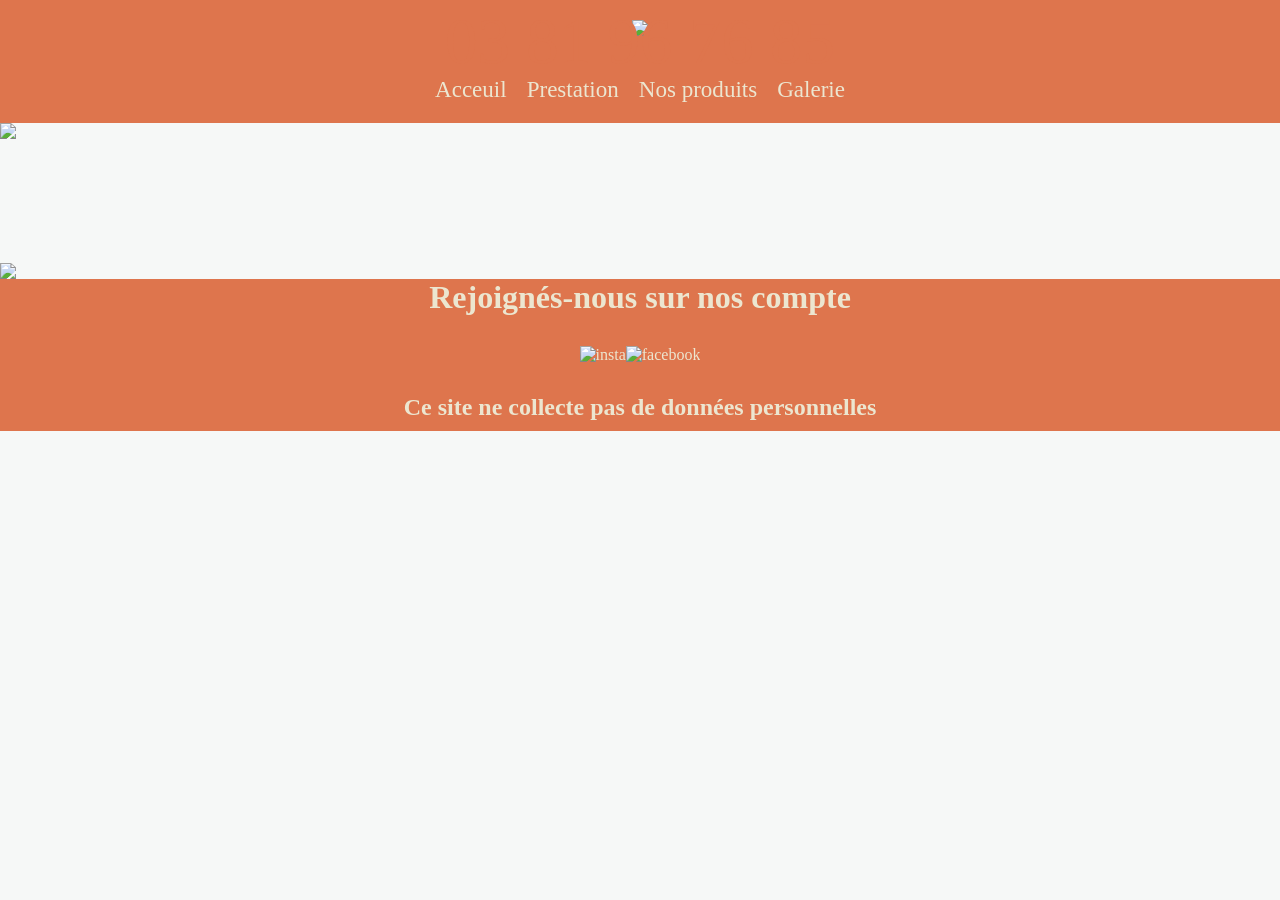
==== index.html @ da7a8a3f "Add files via upload" ====
<!DOCTYPE html>
<html lang="en">
<head>
    <meta charset="UTF-8">
    <meta name="viewport" content="width=device-width, initial-scale=1.0">
    <title>A Vamp Première</title>
    <link rel="stylesheet" href="index.css">
</head>
<body>
    <header>
        <img class="logo" src="Images/logo entreprise 1.png">
         <nav>
                <ul>
                    <li><a href="index.html">Acceuil</a></li>
                    <li><a href="prestation.html">Prestation</a></li>
                    <li><a href="nosproduits.html">Nos produits</a></li>
                    <li><a href="galerie.html">Galerie</a></li>
                </ul>
        </nav>
    </header>

    <main>
        <section class="fond1">
            <img src="Images/fond 1.png">
        </section>

        <section>
            <div class="fond2">
                <img src="Images/fond 2.png">
                <h2>Contactés-nous au </h2>
                <p>03 81 96 76 85</p>
            </div>
        </section>
    </main>
       
    <footer>
         <div>
            <h1>Rejoignés-nous sur nos compte </h1>
        </div>

        <div class="logo">
            <a href="https://www.instagram.com/avamp_premiere_ilm/"><img src="Images/logo insta 1.png" alt="insta"></a>
            <a href="https://www.facebook.com/profile.php?id=100063672157477"><img src="Images/logo facebook 1.png" alt="facebook"></a>
        </div>

        <div>
            <h2>Ce site ne collecte pas de données personnelles</h2>
        </div>
        
    </footer>
</body>
</html>
---- index.css ----
*{
    margin: 0;
    padding-bottom: 0px;
    box-sizing: border-box;
}

body { 
    background-color: #f6f8f7;
}

/*header*/
ul {
  font-family: "Playfair Display", serif;
  font-style: 600;
  display: flex;
  flex-direction: row;
  justify-content: space-around;
  padding: 10px;
  font-size: larger;
  list-style: none;
}

header {
  display: flex;
  flex-direction: column;
  align-items: center;
  justify-content: space-around;
  background-color: #de754d;
  color: #ece6d0;
}

a {
    color: #ece6d0;
    text-decoration: none;
}

h1 {
    font-family: "Playfair Display", serif;
    font-style: 600;
    display: flex;
    justify-content: center;
    color: #ece6d0;
    margin-bottom: 10px;
}

li {
   font-family: "Playfair Display", serif;
   font-style: 600;
   display: flex;
   flex-direction: row;
   justify-content: space-around;
   padding: 10px;
   font-size: larger;
}

a:hover {
    color: #f6f8f7;
}
/*F header*/


img {
  max-width: 100%;
  height: auto;
}


.fond1 {
    padding-bottom: 120px;
    max-width: 1000;
    height: 200;

}

.fond2 {
    position: relative; /* IMPORTANT */
}

.fond2 img {
    width: 100%;
    display: block;
}

/* titre */
.fond2 h2 {
    position: absolute;
    bottom: 290px;
    right: 80px;
    color: #ece6d0;
    font-family: "Playfair Display", serif;
    font-size: 64px;
}

/* téléphone */
.fond2 p {
    position: absolute;
    bottom: 200px;
    right: 80px;
    color: #de754d;
    font-size: 65px;
}

.fond2 h2,
.fond2 p {
    left: 50%;
    transform: translateX(-50%);
    text-align: center;
}

/*Footer*/
footer {
    background-color: #de754d;
}

h2 {
    color:#ece6d0 ; 
    font-family: "Playfair Display", serif;
    font-style: 600; 
    margin-top: 10px;
    margin-bottom: 10px;
}

div {
    display: flex;
    flex-direction: row;
    justify-content: space-around;
}

.logo {
    display: flex;
    justify-content: center; 
    padding-top: 20px;
    padding-bottom: 20px;  
}
/*F footer*/

/*100 → Thin
200 → Extra Light (Ultra Light)
300 → Light
400 → Normal (Regular)
500 → Medium
600 → Semi-Bold (équivalent de semibold) 
700 → Bold
800 → Extra Bold (Ultra Bold)
900 → Black (Heavy)*/

/* Tablette */
@media (max-width: 768px) {
  .box {
    width: 50%;
  }
}

/* Téléphone */
@media (max-width: 480px) {
  .box {
    width: 100%;
  }
}
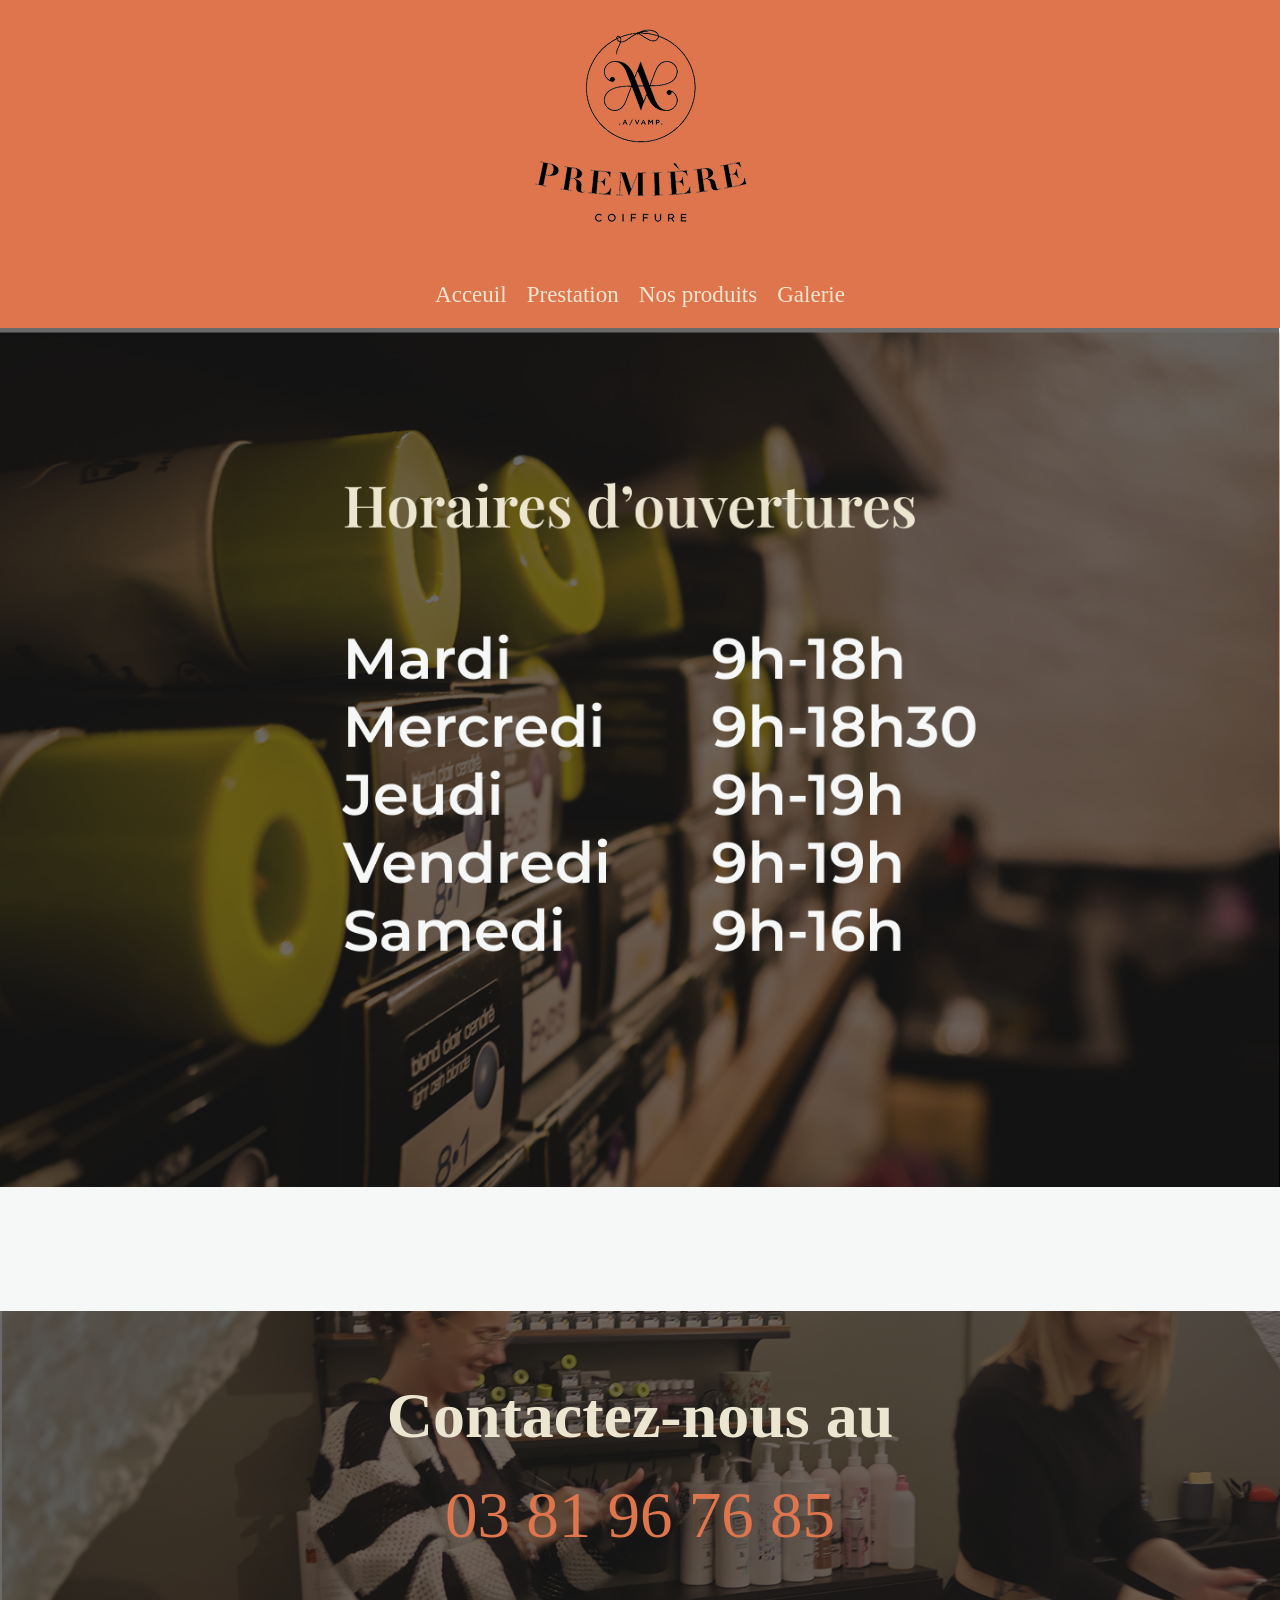
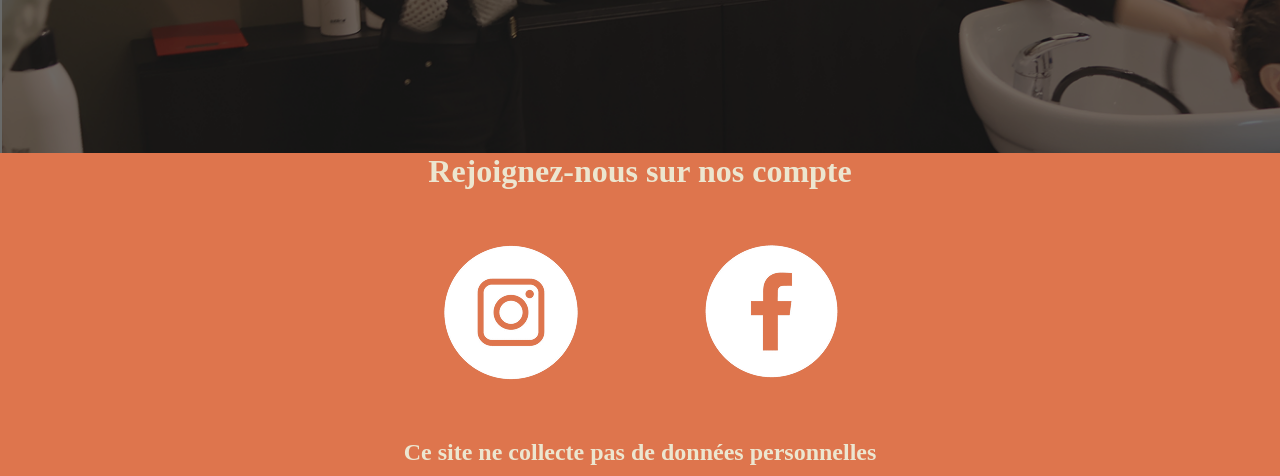
==== commit 6cce61b6: "Add files via upload" ====
--- a/index.html
+++ b/index.html
@@ -27,7 +27,7 @@
         <section>
             <div class="fond2">
                 <img src="Images/fond 2.png">
-                <h2>Contactés-nous au </h2>
+                <h2>Contactez-nous au </h2>
                 <p>03 81 96 76 85</p>
             </div>
         </section>
@@ -35,7 +35,7 @@
        
     <footer>
          <div>
-            <h1>Rejoignés-nous sur nos compte </h1>
+            <h1>Rejoignez-nous sur nos compte </h1>
         </div>
 
         <div class="logo">
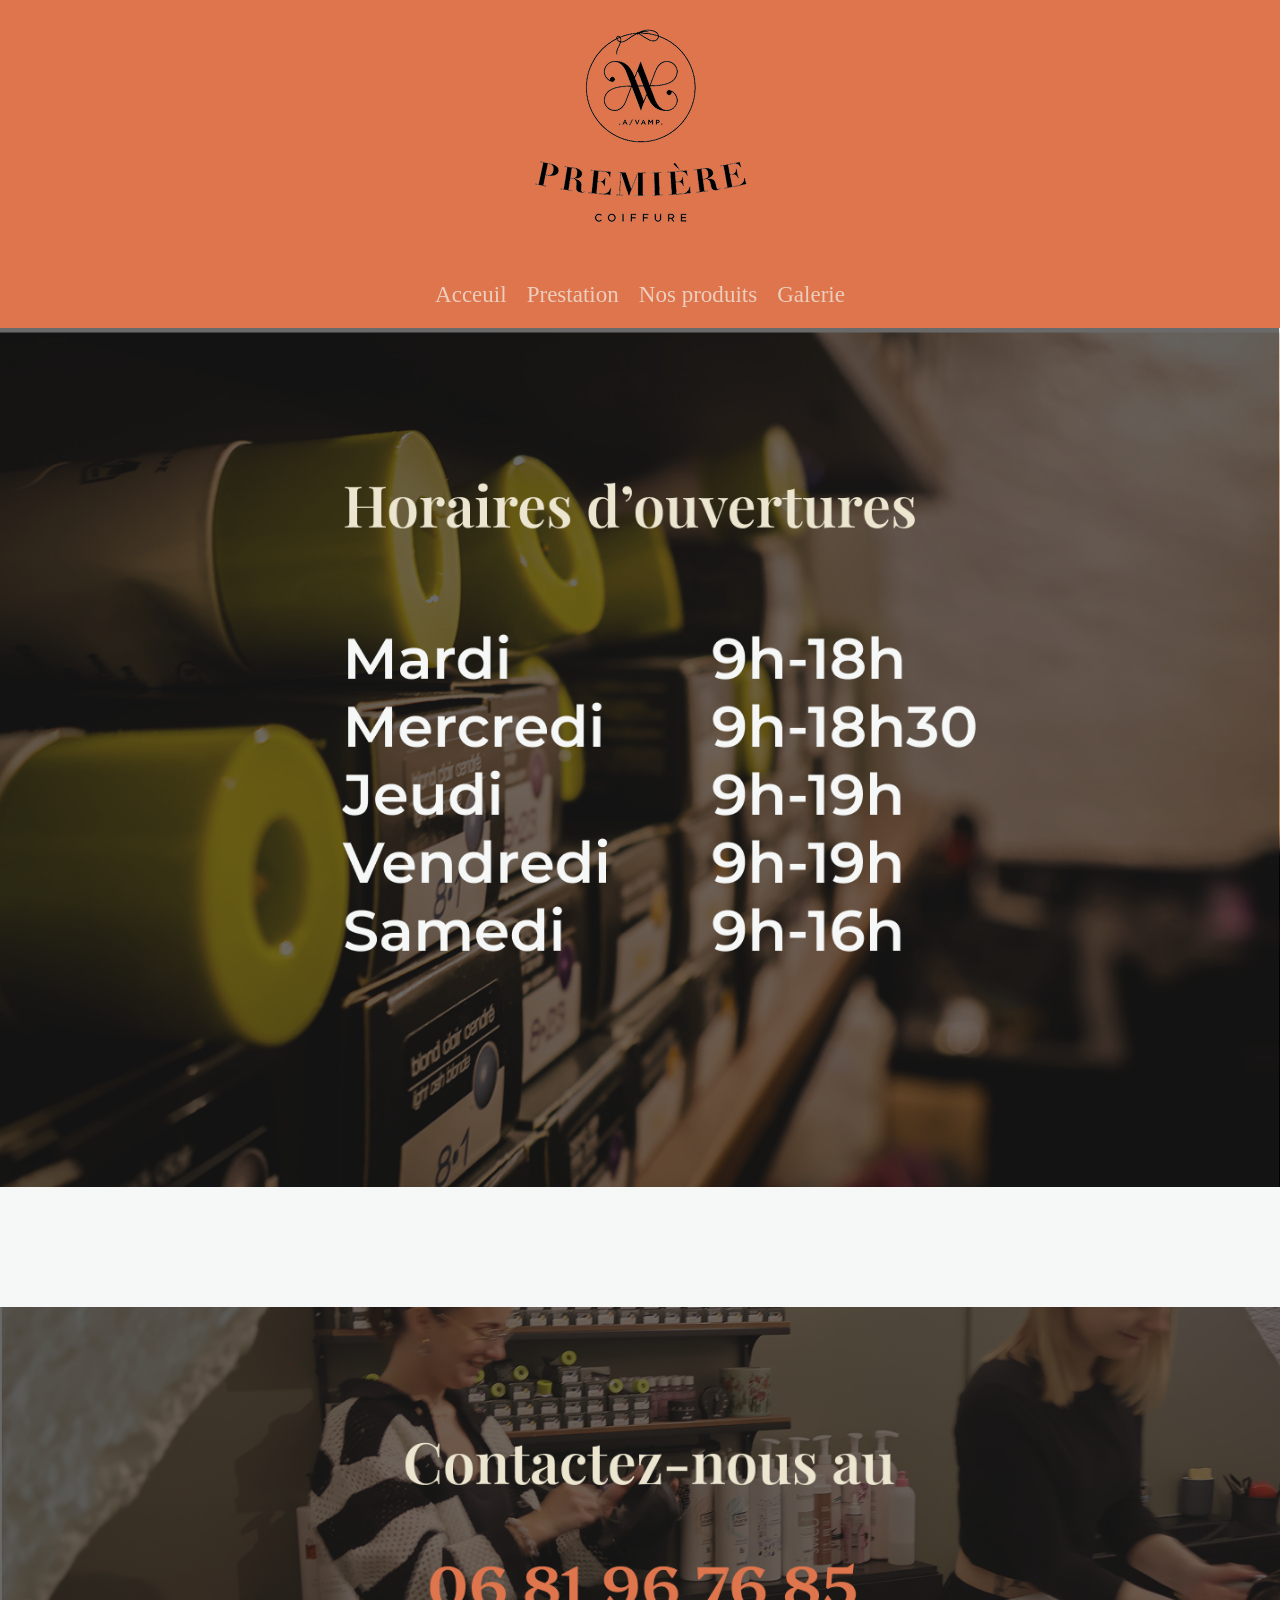
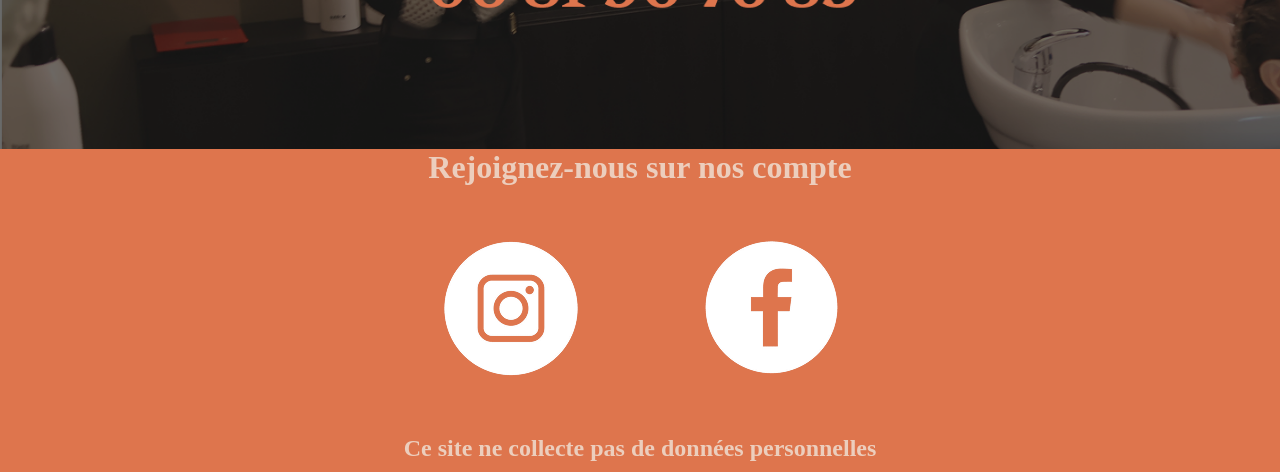
==== commit b0b1fb23: "Add files via upload" ====
--- a/index.html
+++ b/index.html
@@ -27,8 +27,6 @@
         <section>
             <div class="fond2">
                 <img src="Images/fond 2.png">
-                <h2>Contactez-nous au </h2>
-                <p>03 81 96 76 85</p>
             </div>
         </section>
     </main>
--- a/index.css
+++ b/index.css
@@ -1,36 +1,36 @@
-*{
+* {
     margin: 0;
     padding-bottom: 0px;
     box-sizing: border-box;
 }
 
-body { 
+body {
     background-color: #f6f8f7;
 }
 
-/*header*/
+/* header */
 ul {
-  font-family: "Playfair Display", serif;
-  font-style: 600;
-  display: flex;
-  flex-direction: row;
-  justify-content: space-around;
-  padding: 10px;
-  font-size: larger;
-  list-style: none;
+    font-family: "Playfair Display", serif;
+    font-style: 600;
+    display: flex;
+    flex-direction: row;
+    justify-content: space-around;
+    padding: 10px;
+    font-size: larger;
+    list-style: none;
 }
 
 header {
-  display: flex;
-  flex-direction: column;
-  align-items: center;
-  justify-content: space-around;
-  background-color: #de754d;
-  color: #ece6d0;
+    display: flex;
+    flex-direction: column;
+    align-items: center; /* ✅ mieux */
+    justify-content: center;
+    background-color: #de754d;
+    color: #eccebd;
 }
 
 a {
-    color: #ece6d0;
+    color: #eccebd;
     text-decoration: none;
 }
 
@@ -39,83 +39,50 @@
     font-style: 600;
     display: flex;
     justify-content: center;
-    color: #ece6d0;
+    color: #eccebd;
     margin-bottom: 10px;
 }
 
 li {
-   font-family: "Playfair Display", serif;
-   font-style: 600;
-   display: flex;
-   flex-direction: row;
-   justify-content: space-around;
-   padding: 10px;
-   font-size: larger;
+    font-family: "Playfair Display", serif;
+    font-style: 600;
+    display: flex;
+    flex-direction: row;
+    justify-content: space-around;
+    padding: 10px;
+    font-size: larger;
 }
 
 a:hover {
     color: #f6f8f7;
 }
-/*F header*/
-
+/* fin header */
 
 img {
-  max-width: 100%;
-  height: auto;
+    max-width: 100%;
+    height: auto;
 }
 
+/* section image 1 */
+.fond1 {
+    width: 100%;
+    margin-bottom: 120px; 
+}    
 
-.fond1 {
-    padding-bottom: 120px;
-    max-width: 1000;
-    height: 200;
-
-}
-
-.fond2 {
-    position: relative; /* IMPORTANT */
-}
-
-.fond2 img {
+.fond1 img {
     width: 100%;
     display: block;
 }
 
-/* titre */
-.fond2 h2 {
-    position: absolute;
-    bottom: 290px;
-    right: 80px;
-    color: #ece6d0;
-    font-family: "Playfair Display", serif;
-    font-size: 64px;
-}
-
-/* téléphone */
-.fond2 p {
-    position: absolute;
-    bottom: 200px;
-    right: 80px;
-    color: #de754d;
-    font-size: 65px;
-}
-
-.fond2 h2,
-.fond2 p {
-    left: 50%;
-    transform: translateX(-50%);
-    text-align: center;
-}
-
-/*Footer*/
+/* FOOTER */
 footer {
     background-color: #de754d;
 }
 
 h2 {
-    color:#ece6d0 ; 
+    color: #eccebd;
     font-family: "Playfair Display", serif;
-    font-style: 600; 
+    font-style: 600;
     margin-top: 10px;
     margin-bottom: 10px;
 }
@@ -128,32 +95,59 @@
 
 .logo {
     display: flex;
-    justify-content: center; 
+    justify-content: center;
     padding-top: 20px;
-    padding-bottom: 20px;  
-}
-/*F footer*/
-
-/*100 → Thin
-200 → Extra Light (Ultra Light)
-300 → Light
-400 → Normal (Regular)
-500 → Medium
-600 → Semi-Bold (équivalent de semibold) 
-700 → Bold
-800 → Extra Bold (Ultra Bold)
-900 → Black (Heavy)*/
-
-/* Tablette */
-@media (max-width: 768px) {
-  .box {
-    width: 50%;
-  }
+    padding-bottom: 20px;
 }
 
-/* Téléphone */
-@media (max-width: 480px) {
-  .box {
-    width: 100%;
-  }
-}+/* ========================= */
+/* ✅ RESPONSIVE MOBILE */
+/* ========================= */
+@media (max-width: 768px) {
+
+    /* MENU */
+    ul {
+        flex-direction: column;
+        align-items: center;
+    }
+
+    li {
+        padding: 5px;
+    }
+
+    /* TEXTE SUR IMAGE */
+    .fond2 h2 {
+        position: absolute;
+        bottom: 40%;
+        right: 50%;
+        transform: translateX(50%);
+        text-align: center;
+        font-size: 28px;
+    }
+
+    .fond2 p {
+        position: absolute;
+        bottom: 20%;
+        right: 50%;
+        transform: translateX(50%);
+        text-align: center;
+        font-size: 24px;
+    }
+
+    /* FOOTER */
+    div {
+        flex-direction: column;
+        align-items: center;
+        text-align: center;
+    }
+
+    .logo {
+        flex-direction: row;
+    }
+}
+
+@media (max-width: 768px) {
+    .fond1 {
+        margin-bottom: 40px; /* ✅ espace réduit pour mobile */
+    }
+}
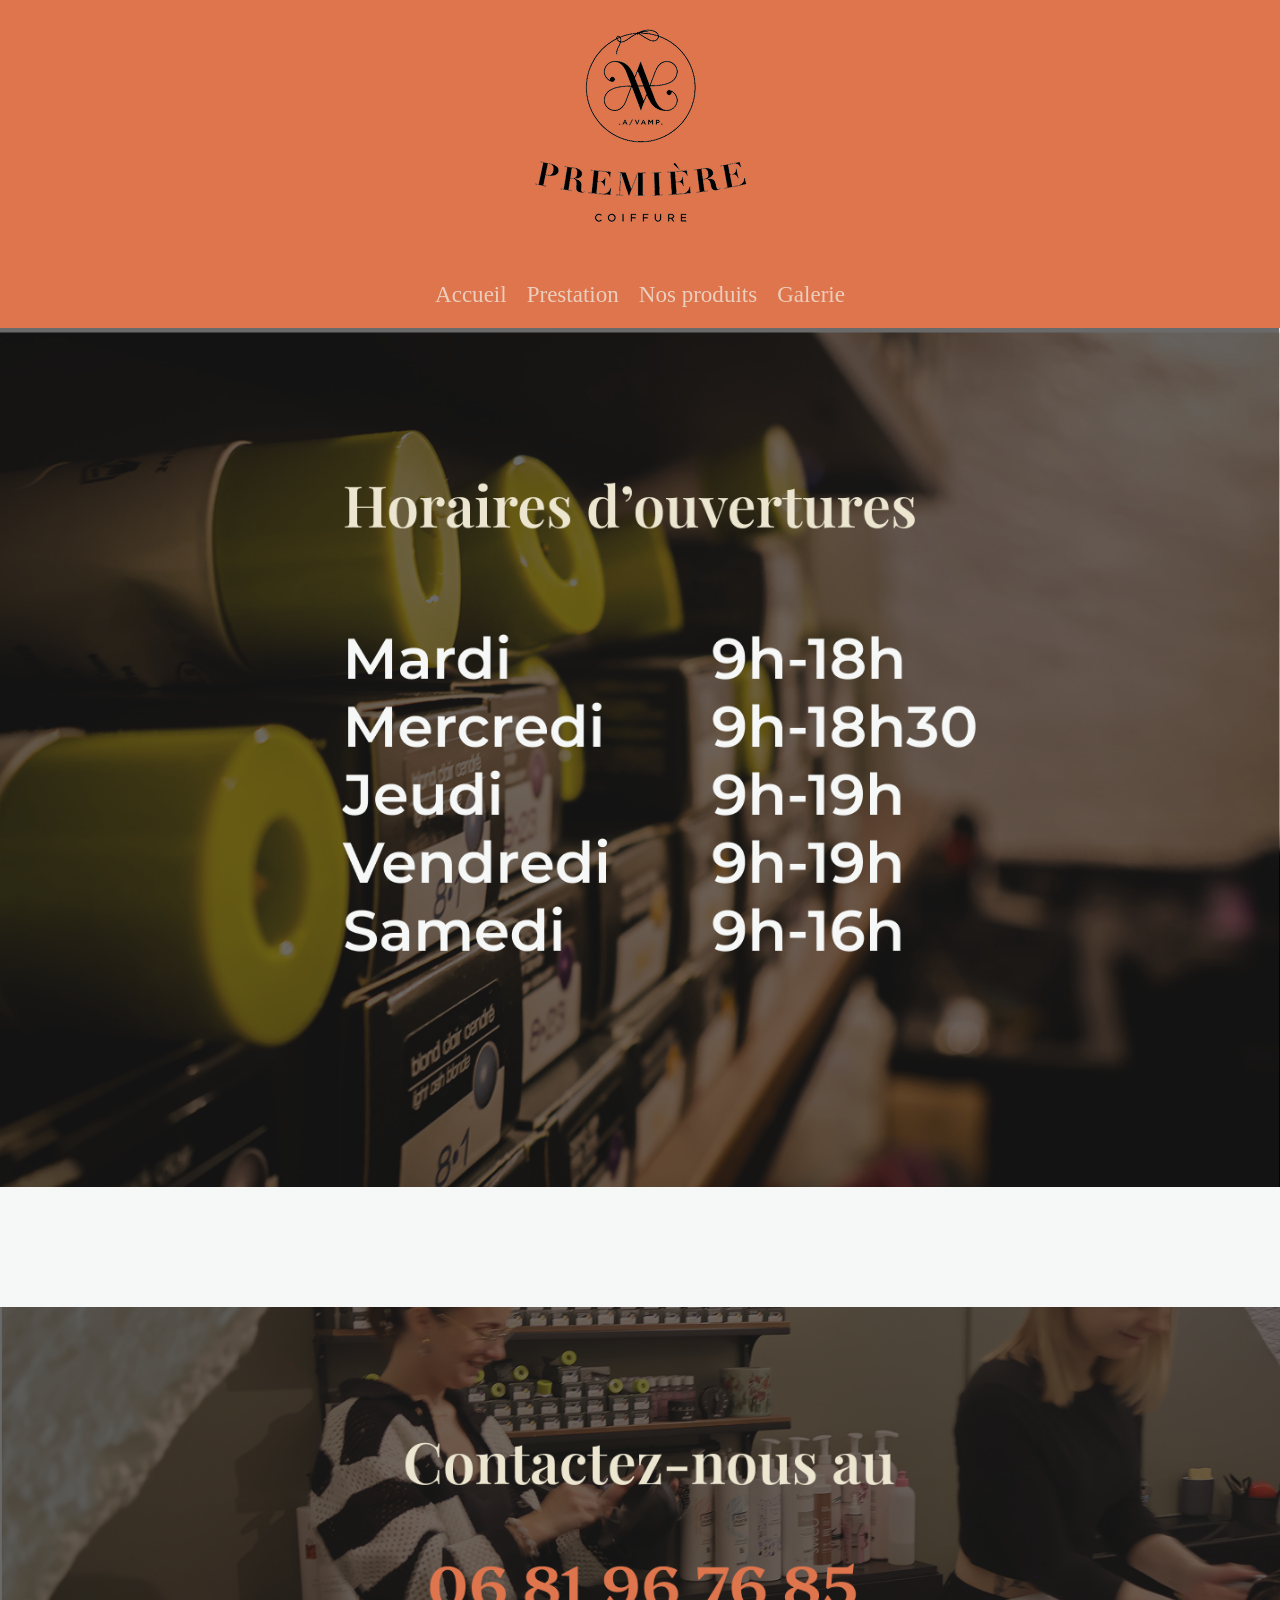
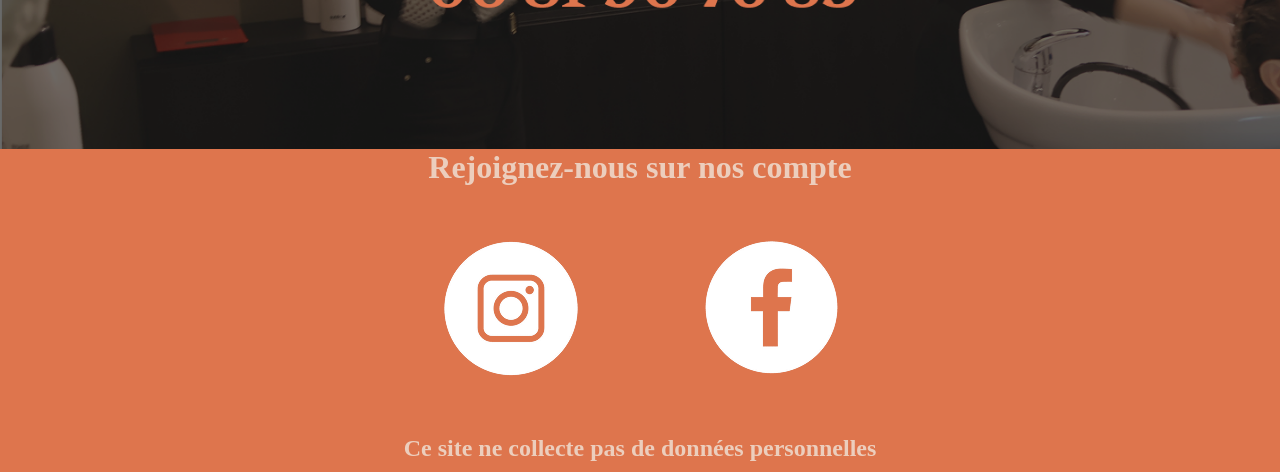
==== commit 84462585: "Add files via upload" ====
--- a/index.html
+++ b/index.html
@@ -11,7 +11,7 @@
         <img class="logo" src="Images/logo entreprise 1.png">
          <nav>
                 <ul>
-                    <li><a href="index.html">Acceuil</a></li>
+                    <li><a href="index.html">Accueil</a></li>
                     <li><a href="prestation.html">Prestation</a></li>
                     <li><a href="nosproduits.html">Nos produits</a></li>
                     <li><a href="galerie.html">Galerie</a></li>
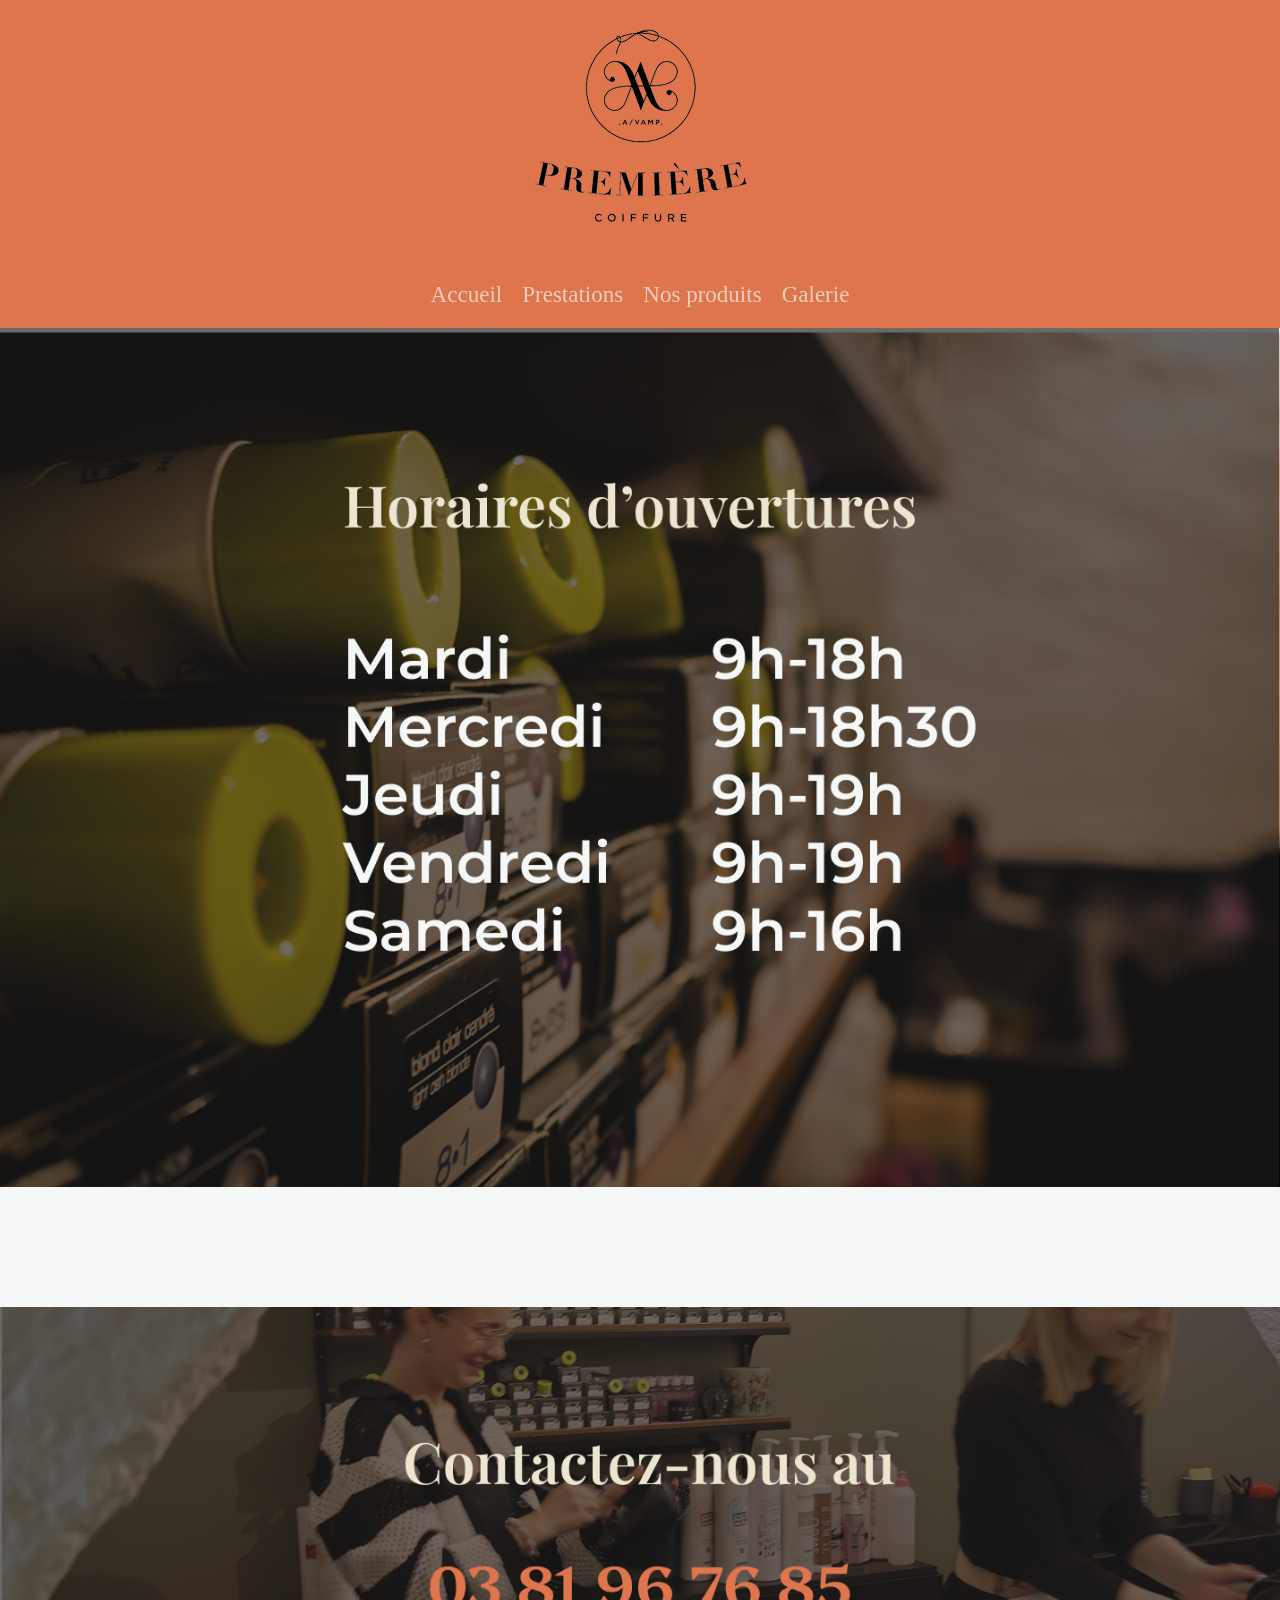
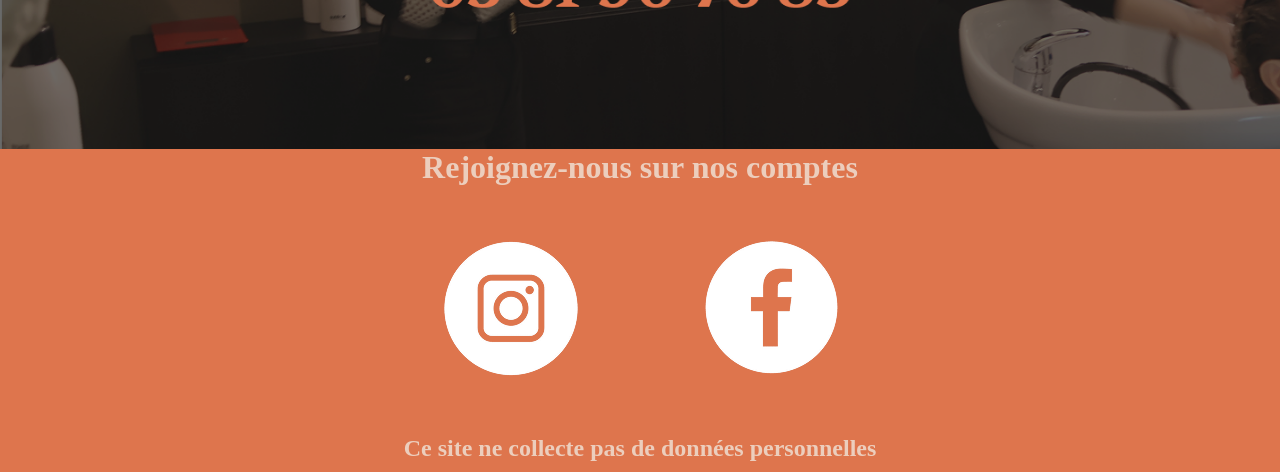
==== commit 96745403: "Add files via upload" ====
--- a/index.html
+++ b/index.html
@@ -12,7 +12,7 @@
          <nav>
                 <ul>
                     <li><a href="index.html">Accueil</a></li>
-                    <li><a href="prestation.html">Prestation</a></li>
+                    <li><a href="prestation.html">Prestations</a></li>
                     <li><a href="nosproduits.html">Nos produits</a></li>
                     <li><a href="galerie.html">Galerie</a></li>
                 </ul>
@@ -33,7 +33,7 @@
        
     <footer>
          <div>
-            <h1>Rejoignez-nous sur nos compte </h1>
+            <h1>Rejoignez-nous sur nos comptes </h1>
         </div>
 
         <div class="logo">
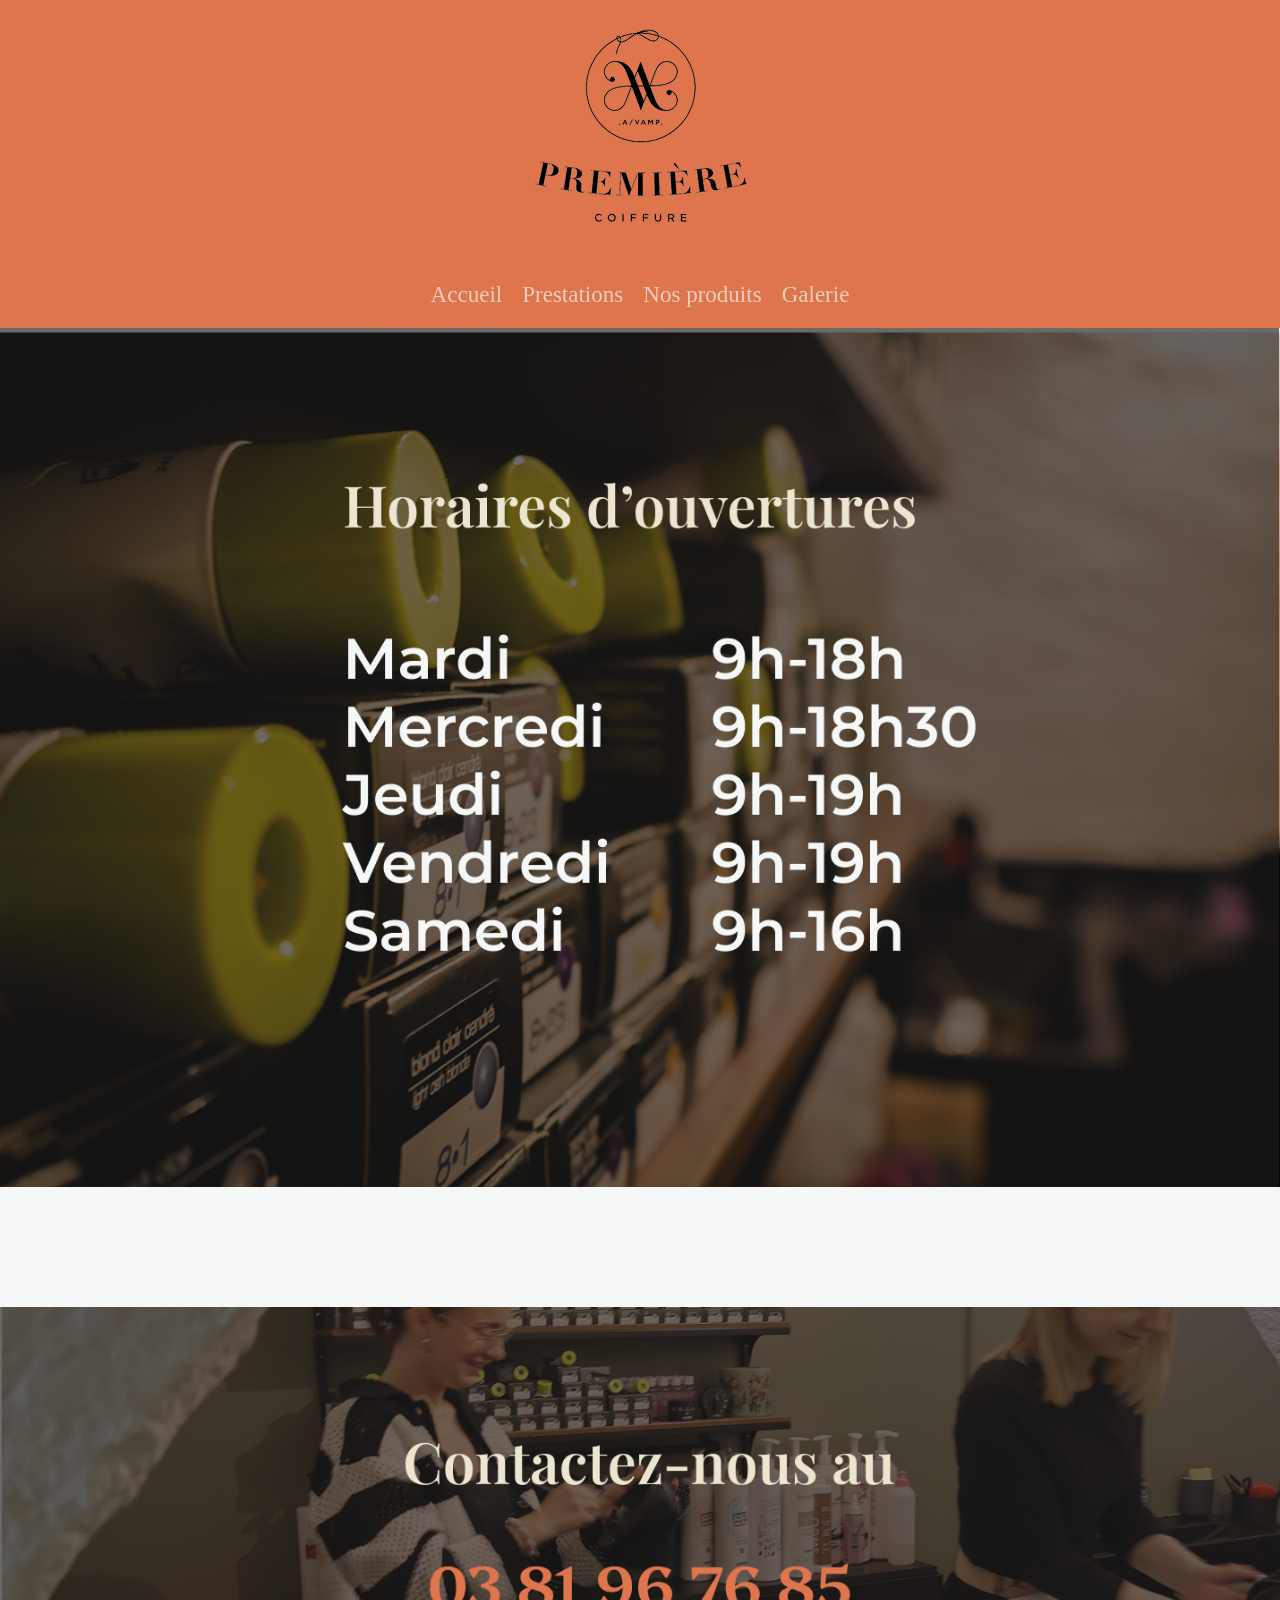
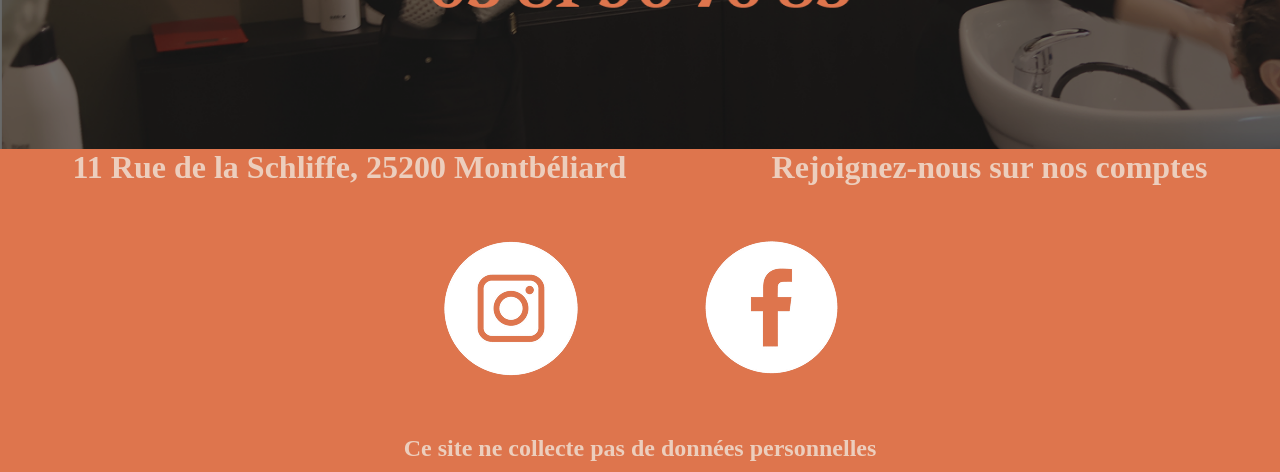
==== commit 09bd7d4e: "Add files via upload" ====
--- a/index.html
+++ b/index.html
@@ -32,7 +32,8 @@
     </main>
        
     <footer>
-         <div>
+        <div>
+            <h1> 11 Rue de la Schliffe, 25200 Montbéliard </h1>
             <h1>Rejoignez-nous sur nos comptes </h1>
         </div>
 
